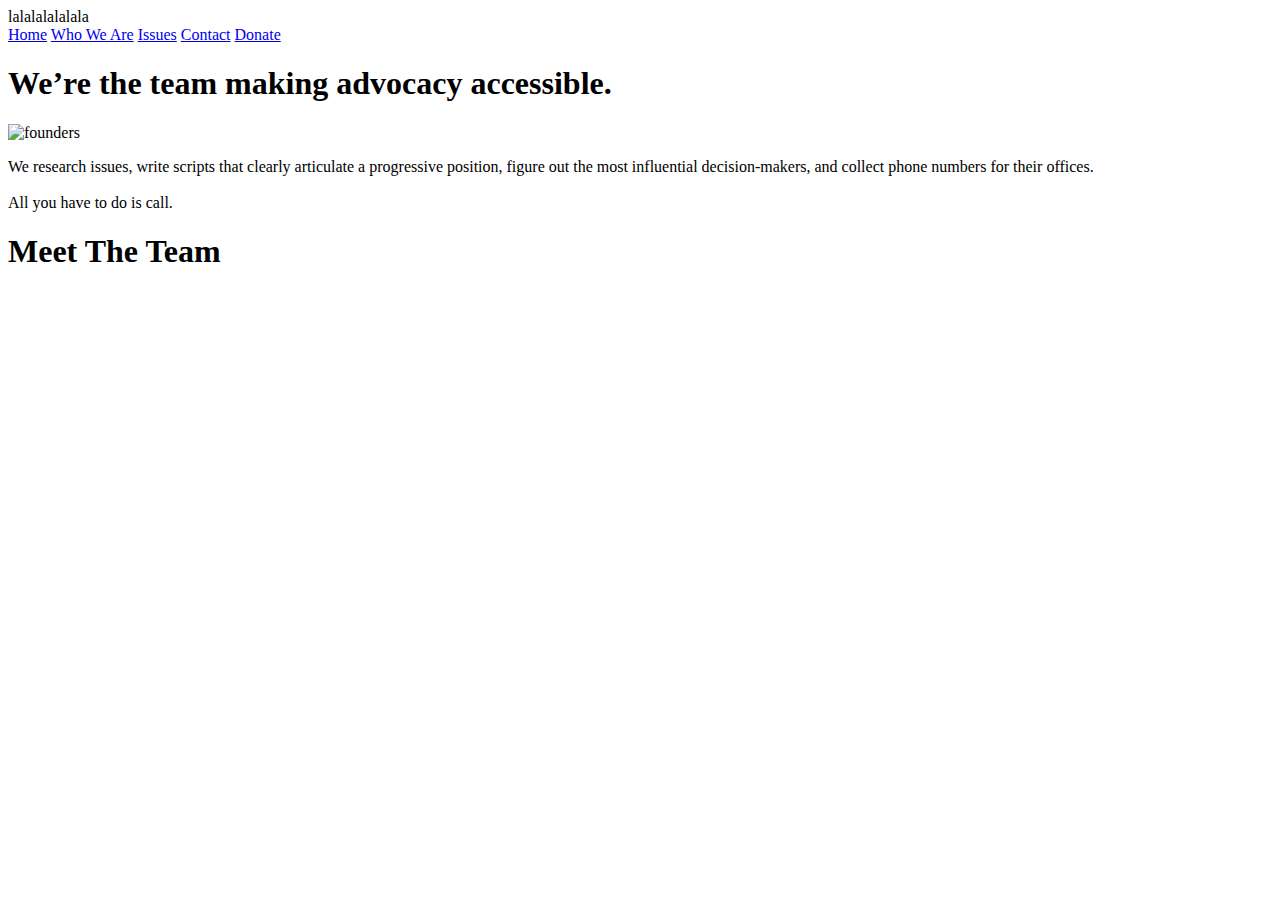
==== about.html @ b62e4d83 "Update about.html lalalalalalala" ====
<!DOCTYPE html>
<html lang="en">
<head>
    <meta charset="UTF-8">
    <meta name="viewport" content="width=device-width, initial-scale=1.0">
    <link rel="stylesheet" type="text/css" href="about.css" />
    <script src="https://kit.fontawesome.com/6351158a28.js" crossorigin="anonymous"></script>
    <title>Document</title>
</head>
<body>
    lalalalalalala
    <nav>
        <a href="#">Home</a> 
        <a href="#">Who We Are</a> 
        <a href="#">Issues</a> 
        <a href="#">Contact</a>
        <a href="#">Donate</a>
        <i class="fa-solid fa-angle-down"></i>
        </nav>
    <h1>
        We’re the team making advocacy accessible.
    </h1>
    <div class="intro">
        <img id="founders" src="nick-rebecca-pic.png" alt="founders">
        <p class="about">We research issues, write scripts that clearly articulate a progressive position, figure out the most influential decision-makers, and collect phone numbers for their offices.<br><br> All you have to do is call.
        </p>
    </div>
    <h1>
        Meet The Team
    </h1>
    <footer>
        <i class="fa-brands fa-twitter"></i>
        <i class="fa-brands fa-facebook"></i>
        <i class="fa-brands fa-github"></i>
        <i class="fa-brands fa-instagram"></i>
    </footer>
</body>
</html>
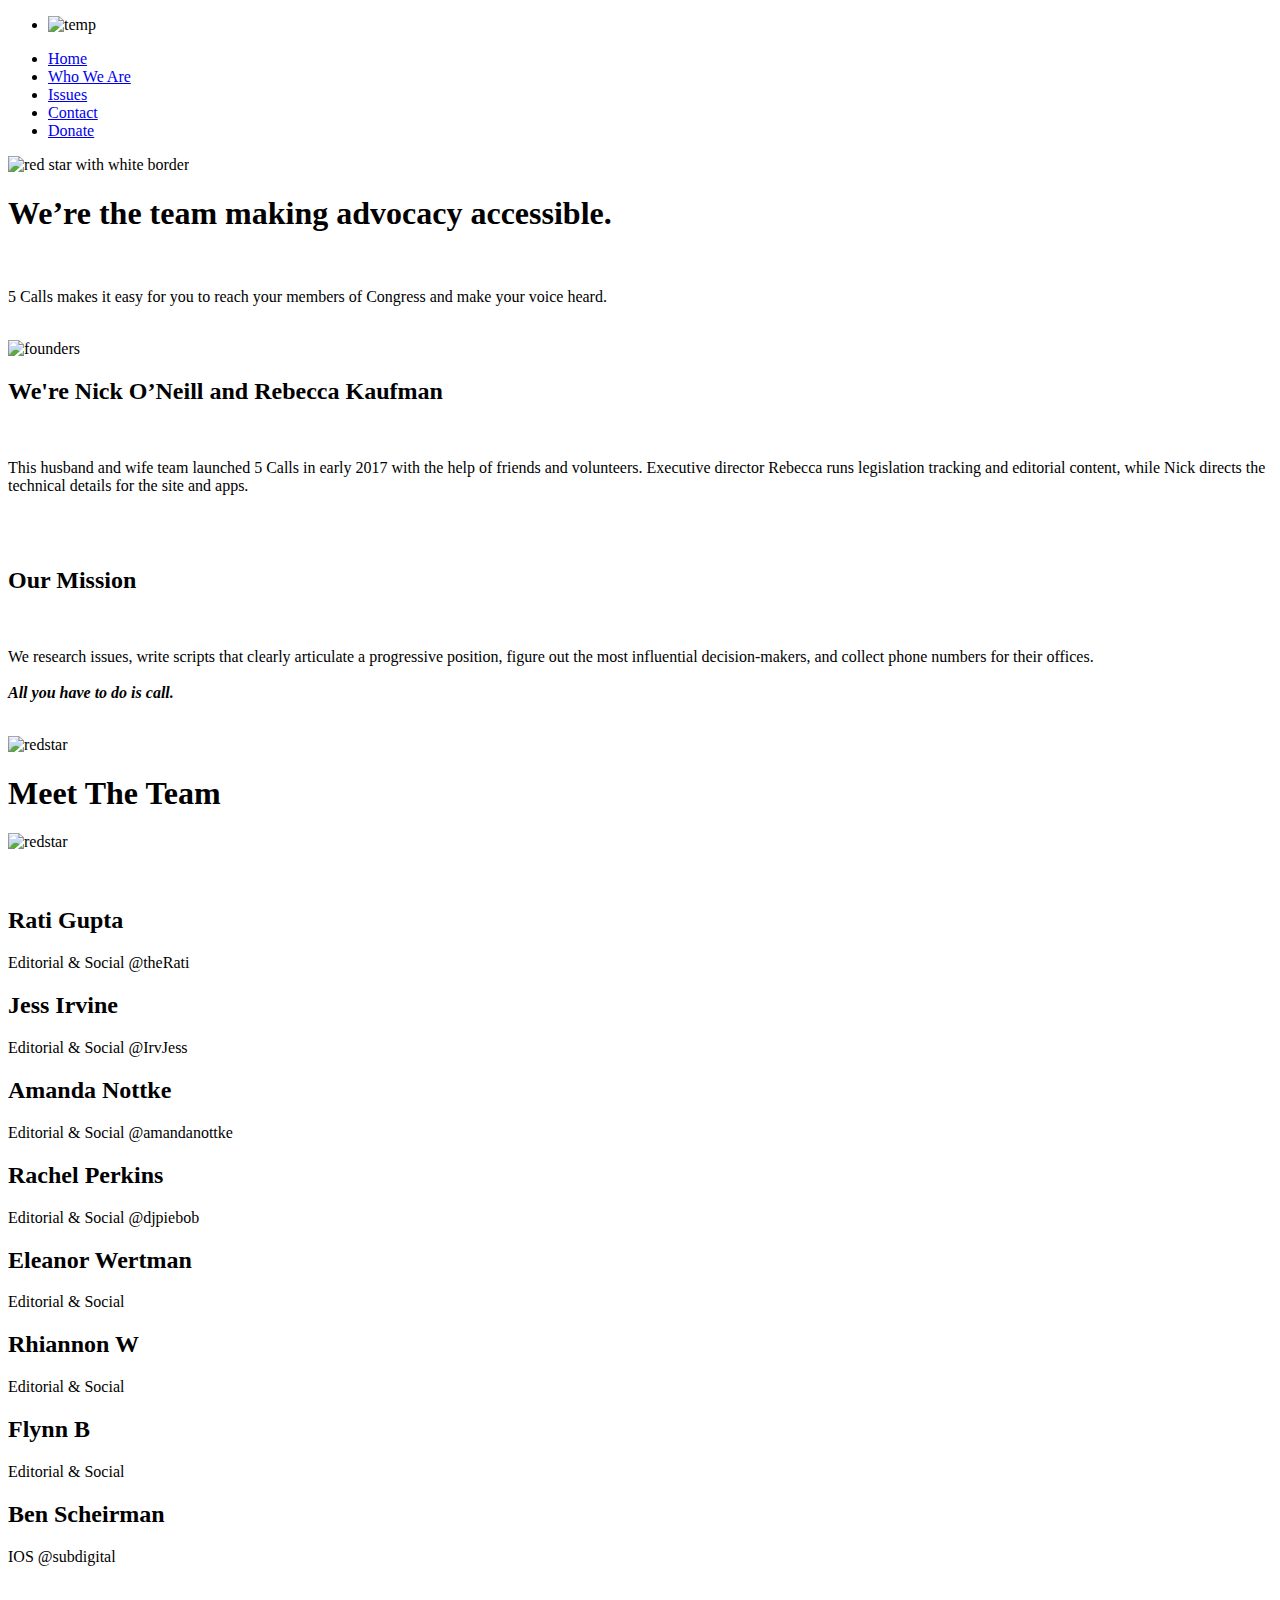
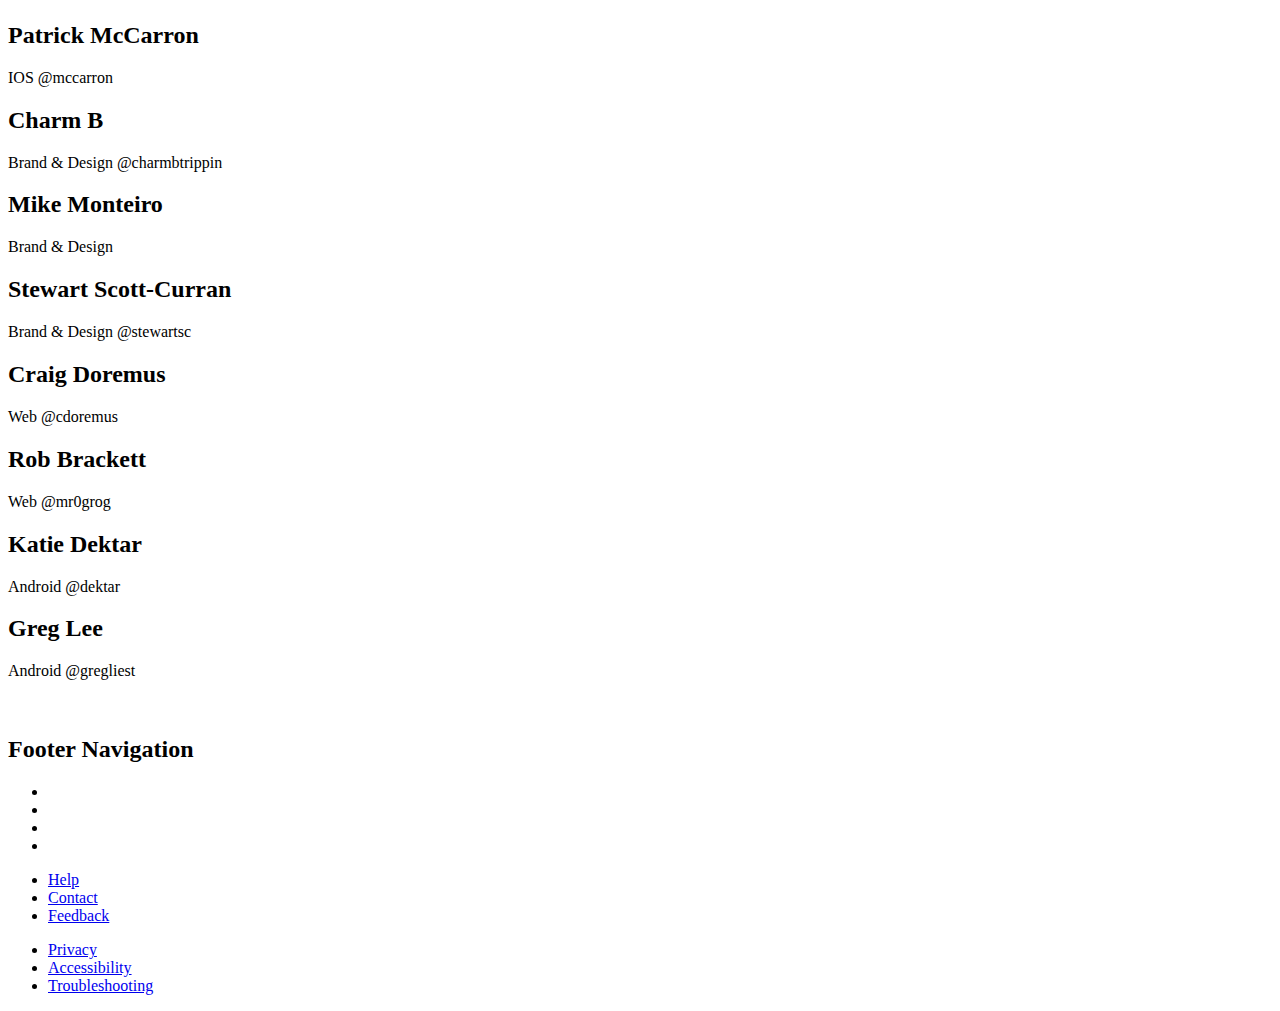
==== commit 9c650b2e: "Update about.html with new nav and footer and element adjustments" ====
--- a/about.html
+++ b/about.html
@@ -4,35 +4,238 @@
     <meta charset="UTF-8">
     <meta name="viewport" content="width=device-width, initial-scale=1.0">
     <link rel="stylesheet" type="text/css" href="about.css" />
+    <link rel="preconnect" href="https://fonts.googleapis.com">
+    <link rel="preconnect" href="https://fonts.gstatic.com" crossorigin>
+    <link href="https://fonts.googleapis.com/css2?family=Bebas+Neue&family=Montserrat:ital,wght@0,300;0,400;0,500;0,600;0,700;0,800;0,900;1,300;1,400;1,500;1,600;1,700;1,800;1,900&family=Roboto+Condensed:ital,wght@0,200;0,300;0,400;0,500;0,600;0,700;0,800;0,900;1,200;1,300;1,400;1,500;1,600;1,700;1,800;1,900&family=Source+Sans+3:ital,wght@0,200;0,300;0,400;0,500;0,600;0,700;0,800;0,900;1,200;1,300;1,400;1,500;1,600;1,700;1,800;1,900&family=Source+Serif+4:ital,opsz,wght@0,8..60,200;0,8..60,300;0,8..60,400;0,8..60,500;0,8..60,600;0,8..60,700;1,8..60,300;1,8..60,400&display=swap" rel="stylesheet">
+    <script src="about.js" crossorigin="anonymous"></script>
     <script src="https://kit.fontawesome.com/6351158a28.js" crossorigin="anonymous"></script>
+    <link rel="stylesheet" href="lightswitch.css">
+    <meta name="viewport" content="width=device-width,initial-scale=1" />
     <title>Document</title>
 </head>
+
 <body>
-    lalalalalalala
-    <nav>
-        <a href="#">Home</a> 
-        <a href="#">Who We Are</a> 
-        <a href="#">Issues</a> 
-        <a href="#">Contact</a>
-        <a href="#">Donate</a>
-        <i class="fa-solid fa-angle-down"></i>
-        </nav>
-    <h1>
-        We’re the team making advocacy accessible.
-    </h1>
+    <header>
+</body>
+<nav class="navigation">
+    <ul class="logo">
+        <li><img src="https://5calls.org/img/5calls-logotype.png" alt="temp"></li>
+    </ul>
+
+    <ul class="navbar" id="navbar">
+        <li class="nav-item">
+            <a href="hompepage.html" class="nav-link" rel="noopener noreferrer" target="_blank">Home</a>
+        </li>
+        <li class="nav-item">
+            <a href="about.html" class="nav-link" rel="noopener noreferrer" target="_blank">Who We Are</a>
+        </li>
+        <li class="nav-item">
+            <a href="feedback.html" class="nav-link" rel="noopener noreferrer" target="_blank">Issues</a>
+            <i id="carat" class="fa-solid fa-angle-down caret-down"></i>
+        </li>
+        <li class="nav-item">
+            <a href="contact.html" class="nav-link" rel="noopener noreferrer" target="_blank">Contact</a>
+        </li>
+        <li class="nav-donate">
+            <a href=index.html#section10 class="donate-button" rel="noopener noreferrer"
+                target="_blank">Donate</a>
+        </li>
+    </ul>
+</nav>
+</header>
+
+   <!--LIGHTSWITCH-->
+  
+  <!--END LIGHTSWITCH-->
+    
+  <div class="banner">
+    <img src="https://pngimg.com/d/red_star_PNG9.png" alt="red star with white border" width="50"><br>
+    <h1> We’re the team making advocacy accessible.</h1>
+    <br>
+    <p>5 Calls makes it easy for you to reach your members of Congress and make your voice heard.</p>
+    
+  </div>
+  <br>
+
+
+
+
     <div class="intro">
-        <img id="founders" src="nick-rebecca-pic.png" alt="founders">
-        <p class="about">We research issues, write scripts that clearly articulate a progressive position, figure out the most influential decision-makers, and collect phone numbers for their offices.<br><br> All you have to do is call.
-        </p>
-    </div>
+        <div class="introinfo">
+        <div class="intoimg">
+        <img id="founders" src="https://5calls.org/images/vols/nick-rebecca.png" alt="founders" width="500px">
+        </div>
+        <div class="introtext">
+          <h2><strong>We're Nick O’Neill and Rebecca Kaufman</strong></h2><br>
+            <p class="about">This husband and wife team launched 5 Calls in early 2017 with the help of friends and volunteers. Executive director Rebecca runs legislation tracking and editorial content, while Nick directs the technical details for the site and apps.</p>
+              <br><br>
+            <h2><strong>Our Mission</strong></h2><br>
+            <p class="about">We research issues, write scripts that clearly articulate a progressive position, figure out the most influential decision-makers, and collect phone numbers for their offices.<br><br> <strong><em>All you have to do is call.</em></strong>
+            </p>
+          </div>
+  </div>
+    <br>
+
+<div class="meettheteam">
+  <img class="redstar" src="https://pngimg.com/d/red_star_PNG9.png" alt="redstar">
     <h1>
         Meet The Team
     </h1>
+    <img class="redstar" src="https://pngimg.com/d/red_star_PNG9.png" alt="redstar">
+</div>
+    <br>
+    <br>
+
+    <div class="container">
+      <div>
+        <div class="content">
+          <h2>Rati Gupta</h2>
+          <span>Editorial & Social</span>
+          <span>@theRati</span>
+        </div>
+      </div>
+      <div>
+        <div class="content">
+          <h2>Jess Irvine</h2>
+          <span>Editorial & Social</span>
+          <span>@IrvJess</span>
+        </div>
+      </div>
+      <div>
+        <div class="content">
+          <h2>Amanda Nottke</h2>
+          <span>Editorial & Social</span>
+          <span>@amandanottke</span>
+        </div>
+      </div>
+      <div>
+        <div class="content">
+          <h2>Rachel Perkins</h2>
+          <span>Editorial & Social</span>
+          <span>@djpiebob</span>
+        </div>
+      </div>
+      <div>
+        <div class="content">
+          <h2>Eleanor Wertman</h2>
+          <span>Editorial & Social</span>
+        </div>
+      </div>
+      <div>
+        <div class="content">
+          <h2>Rhiannon W</h2>
+          <span>Editorial & Social</span>
+        </div>
+      </div>
+      <div>
+        <div class="content">
+          <h2>Flynn B</h2>
+          <span>Editorial & Social</span>
+        </div>
+      </div>
+      <div>
+        <div class="content">
+          <h2>Ben Scheirman</h2>
+          <span>IOS</span>
+          <span>@subdigital</span>
+        </div>
+      </div>
+  
+    </div>
+
+    <br><br>
+
+   
+    <div class="container2">
+      <div>
+        <div class="content2">
+          <h2>Patrick McCarron</h2>
+          <span>IOS</span>
+          <span>@mccarron</span>
+        </div>
+      </div>
+      <div>
+        <div class="content2">
+          <h2>Charm B</h2>
+          <span>Brand & Design</span>
+          <span>@charmbtrippin</span>
+        </div>
+      </div>
+      <div>
+        <div class="content2">
+          <h2>Mike Monteiro</h2>
+          <span>Brand & Design</span>
+        </div>
+      </div>
+      <div>
+        <div class="content2">
+          <h2>Stewart Scott-Curran</h2>
+          <span>Brand & Design</span>
+          <span>@stewartsc</span>
+        </div>
+      </div>
+      <div>
+        <div class="content2">
+          <h2>Craig Doremus</h2>
+          <span>Web</span>
+          <span>@cdoremus</span>
+        </div>
+      </div>
+      <div>
+        <div class="content2">
+          <h2>Rob Brackett</h2>
+          <span>Web</span>
+          <span> @mr0grog</span>
+        </div>
+      </div>
+      <div>
+        <div class="content2">
+          <h2>Katie Dektar</h2>
+          <span>Android</span>
+          <span>@dektar</span>
+        </div>
+      </div>
+      <div>
+        <div class="content2">
+          <h2>Greg Lee</h2> 
+          <span>Android</span>
+          <span> @gregliest</span>
+        </div>
+      </div>
+  
+    </div>
+
+    <br><br>
+
+
     <footer>
-        <i class="fa-brands fa-twitter"></i>
-        <i class="fa-brands fa-facebook"></i>
-        <i class="fa-brands fa-github"></i>
-        <i class="fa-brands fa-instagram"></i>
+
+        <h2 class="visually-hidden">Footer Navigation</h2>
+
+        <div class="social-and-left-list">
+            <ul class="social-list" id="social-list" aria-labelledby="socialList">
+                <li><a href="https://twitter.com/make5calls" class="social-button" target="_blank"
+                        rel="noopener noreferrer"><i class="fab fa-twitter"></i></a></li>
+                <li><a href="https://www.instagram.com/5calls/" class="social-button" target="_blank"
+                        rel="noopener noreferrer"><i class="fab fa-instagram"></i></a></li>
+                <li><a href="https://www.facebook.com/make5calls" class="social-button" target="_blank"
+                        rel="noopener noreferrer"><i class="fab fa-facebook"></i></a></li>
+                <li><a href="https://github.com/5calls/5calls" class="social-button" target="_blank"
+                        rel="noopener noreferrer"><i class="fab fa-github"></i></a></li>
+            </ul>
+            <ul class="list2" id="list2" aria-labelledby="list2">
+              <li role="listitem"><a href="#" role="link" aria-label="help">Help</a></li>
+              <li role="listitem"><a href="contact.html" role="link" target="_blank" rel="noopener noreferrer" aria-label="contact">Contact</a></li>
+              <li role="listitem"><a href="#" role="link" aria-label="feedback">Feedback</a></li>
+          </ul>
+      </div>
+      <ul class="list3" id="list3" aria-labelledby="list3">
+          <li role="listitem"><a href="https://5calls.org/privacy/" role="link" aria-label="privacy">Privacy</a></li>
+          <li role="listitem"><a href="#" role="link" aria-label="accessibility">Accessibility</a></li>
+          <li role="listitem"><a href="https://5calls.org/troubleshooting/" role="link" aria-label="troubleshooting">Troubleshooting</a></li>
+      </ul>  
+
     </footer>
+
 </body>
 </html>
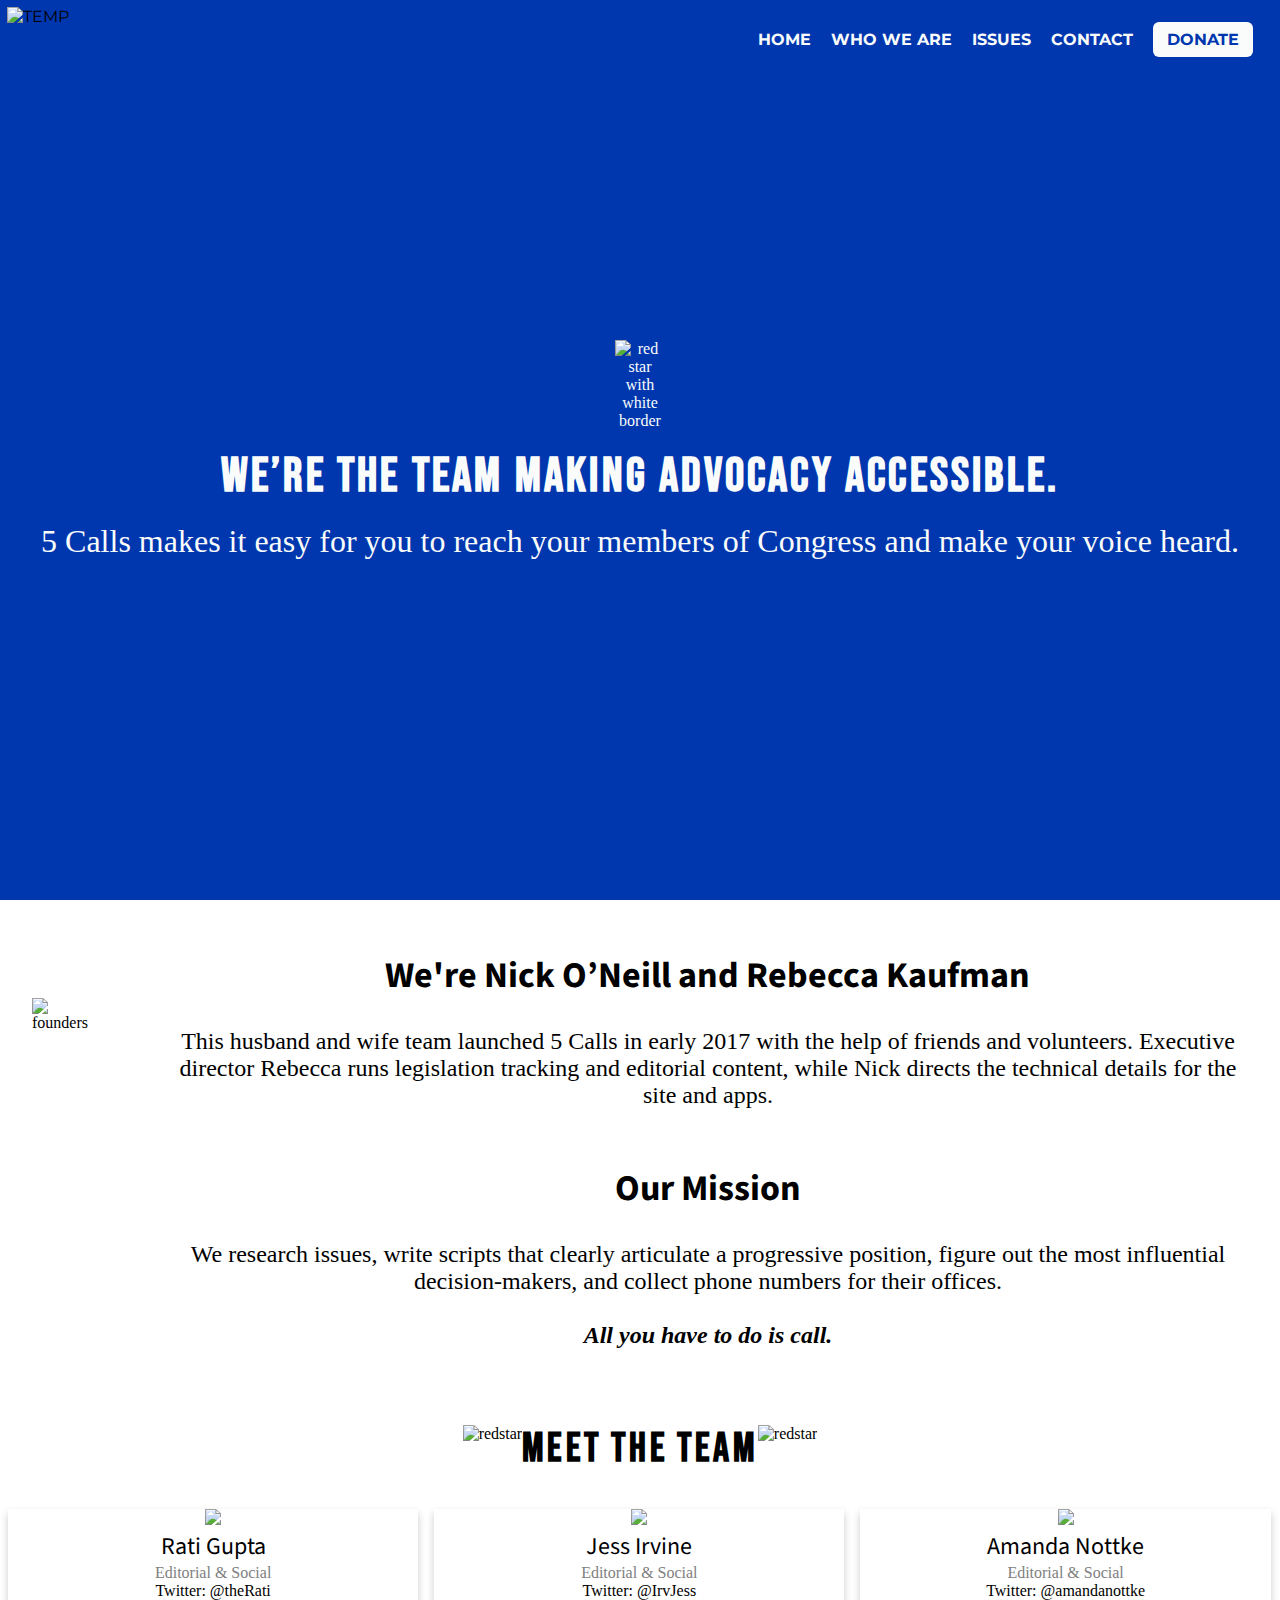
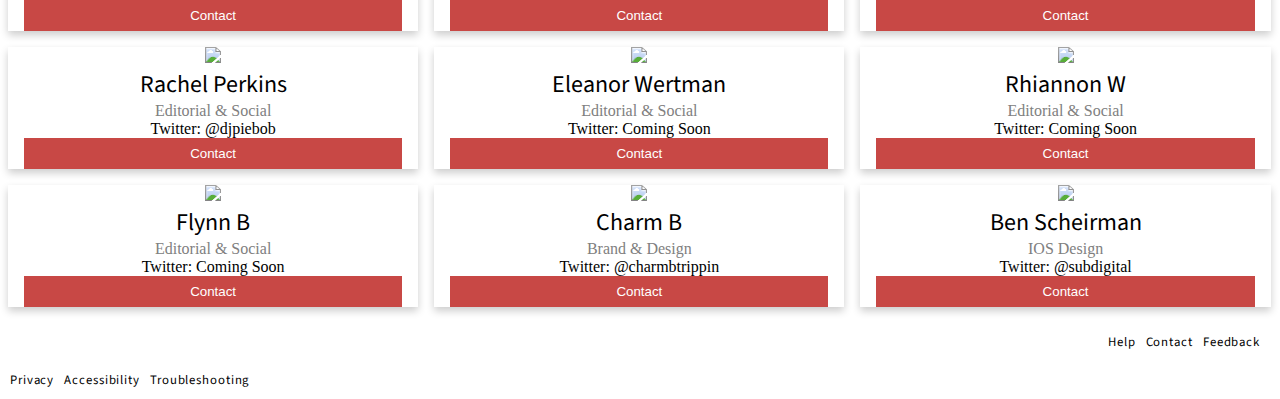
==== commit a3803f1d: "Update about.html new team layout" ====
--- a/about.html
+++ b/about.html
@@ -86,126 +86,121 @@
     <br>
     <br>
 
-    <div class="container">
-      <div>
-        <div class="content">
-          <h2>Rati Gupta</h2>
-          <span>Editorial & Social</span>
-          <span>@theRati</span>
-        </div>
-      </div>
-      <div>
-        <div class="content">
-          <h2>Jess Irvine</h2>
-          <span>Editorial & Social</span>
-          <span>@IrvJess</span>
-        </div>
-      </div>
-      <div>
-        <div class="content">
-          <h2>Amanda Nottke</h2>
-          <span>Editorial & Social</span>
-          <span>@amandanottke</span>
-        </div>
-      </div>
-      <div>
-        <div class="content">
-          <h2>Rachel Perkins</h2>
-          <span>Editorial & Social</span>
-          <span>@djpiebob</span>
-        </div>
-      </div>
-      <div>
-        <div class="content">
-          <h2>Eleanor Wertman</h2>
-          <span>Editorial & Social</span>
-        </div>
-      </div>
-      <div>
-        <div class="content">
-          <h2>Rhiannon W</h2>
-          <span>Editorial & Social</span>
-        </div>
-      </div>
-      <div>
-        <div class="content">
-          <h2>Flynn B</h2>
-          <span>Editorial & Social</span>
-        </div>
-      </div>
-      <div>
-        <div class="content">
-          <h2>Ben Scheirman</h2>
-          <span>IOS</span>
-          <span>@subdigital</span>
-        </div>
-      </div>
-  
-    </div>
-
-    <br><br>
-
-   
-    <div class="container2">
-      <div>
-        <div class="content2">
-          <h2>Patrick McCarron</h2>
-          <span>IOS</span>
-          <span>@mccarron</span>
-        </div>
-      </div>
-      <div>
-        <div class="content2">
-          <h2>Charm B</h2>
-          <span>Brand & Design</span>
-          <span>@charmbtrippin</span>
-        </div>
-      </div>
-      <div>
-        <div class="content2">
-          <h2>Mike Monteiro</h2>
-          <span>Brand & Design</span>
-        </div>
-      </div>
-      <div>
-        <div class="content2">
-          <h2>Stewart Scott-Curran</h2>
-          <span>Brand & Design</span>
-          <span>@stewartsc</span>
-        </div>
-      </div>
-      <div>
-        <div class="content2">
-          <h2>Craig Doremus</h2>
-          <span>Web</span>
-          <span>@cdoremus</span>
-        </div>
-      </div>
-      <div>
-        <div class="content2">
-          <h2>Rob Brackett</h2>
-          <span>Web</span>
-          <span> @mr0grog</span>
-        </div>
-      </div>
-      <div>
-        <div class="content2">
-          <h2>Katie Dektar</h2>
-          <span>Android</span>
-          <span>@dektar</span>
-        </div>
-      </div>
-      <div>
-        <div class="content2">
-          <h2>Greg Lee</h2> 
-          <span>Android</span>
-          <span> @gregliest</span>
-        </div>
-      </div>
-  
-    </div>
-
-    <br><br>
+
+
+    <div class="row">
+        <div class="column">
+          <div class="card">
+            <img src="https://5calls.org/images/vols/rati.png">
+            <div class="container">
+              <h2>Rati Gupta</h2>
+              <p class="title">Editorial &amp; Social</p>
+              <p> Twitter: @theRati</p>
+              <p><button class="button">Contact</button></p>
+            </div>
+          </div>
+        </div>
+      
+        <div class="column">
+          <div class="card">
+            <img src="https://5calls.org/images/vols/jess.png">
+            <div class="container">
+              <h2>Jess Irvine</h2>
+              <p class="title">Editorial &amp; Social</p>
+              <p>Twitter: @IrvJess</p>
+              <p><button class="button">Contact</button></p>
+            </div>
+          </div>
+        </div>
+      
+        <div class="column">
+          <div class="card">
+            <img src="https://5calls.org/images/vols/amanda.png">
+            <div class="container">
+              <h2>Amanda Nottke</h2>
+              <p class="title">Editorial &amp; Social</p>
+              <p>Twitter: @amandanottke</p>
+              <p><button class="button">Contact</button></p>
+            </div>
+          </div>
+        </div>
+      </div>
+ 
+      <div class="row">
+        <div class="column">
+          <div class="card">
+            <img src="https://5calls.org/images/vols/pie.png">
+            <div class="container">
+              <h2>Rachel Perkins</h2>
+              <p class="title">Editorial &amp; Social</p>
+              <p>Twitter: @djpiebob</p>
+              <p><button class="button">Contact</button></p>
+            </div>
+          </div>
+        </div>
+      
+        <div class="column">
+          <div class="card">
+            <img src="https://5calls.org/images/vols/eleanor.png">
+            <div class="container">
+              <h2>Eleanor Wertman</h2>
+              <p class="title">Editorial &amp; Social</p>
+              <p>Twitter: Coming Soon </p>
+              <p><button class="button">Contact</button></p>
+            </div>
+          </div>
+        </div>
+      
+        <div class="column">
+          <div class="card">
+            <img src="https://5calls.org/images/vols/rhi.png">
+            <div class="container">
+              <h2>Rhiannon W</h2>
+              <p class="title">Editorial &amp; Social</p>
+              <p>Twitter: Coming Soon</p>
+              <p><button class="button">Contact</button></p>
+            </div>
+          </div>
+        </div>
+      </div>
+
+      <div class="row">
+        <div class="column">
+          <div class="card">
+            <img src="https://5calls.org/images/vols/flynn.png">
+            <div class="container">
+              <h2>Flynn B</h2>
+              <p class="title">Editorial &amp; Social</p>
+              <p>Twitter: Coming Soon</p>
+              <p><button class="button">Contact</button></p>
+            </div>
+          </div>
+        </div>
+      
+        <div class="column">
+          <div class="card">
+            <img src="https://5calls.org/images/vols/charm.png">
+            <div class="container">
+              <h2>Charm B</h2>
+              <p class="title">Brand &amp; Design</p>
+              <p>Twitter: @charmbtrippin</p>
+              <p><button class="button">Contact</button></p>
+            </div>
+          </div>
+        </div>
+      
+        <div class="column">
+          <div class="card">
+            <img src="https://5calls.org/images/vols/ben.jpg">
+            <div class="container">
+              <h2>Ben Scheirman</h2>
+              <p class="title">IOS Design</p>
+              <p>Twitter:  @subdigital</p>
+              <p><button class="button">Contact</button></p>
+            </div>
+          </div>
+        </div>
+      </div>
 
 
     <footer>
@@ -239,3 +234,5 @@
 
 </body>
 </html>
+
+
--- a/about.css
+++ b/about.css
@@ -0,0 +1,334 @@
+@import url("https://fonts.googleapis.com/css2?family=Ubuntu+Mono&display=swap");
+
+html {
+    scroll-behavior: smooth;
+    scroll-padding-top: var(--scroll-padding, 60px);
+}
+
+* {
+  margin: 0;
+  padding: 0;
+  box-sizing: border-box;
+  text-align: center;
+}
+nav{
+  text-decoration:none;
+  text-align:end;
+  background-color: #1875D1;
+  padding:10px;
+  font-family: 'Montserrat', sans-serif;
+  
+}
+.introinfo{
+  display:flex;
+  padding:2em;
+}
+
+.introinfo img {
+  margin-right: 5em;
+  margin-top: 3em;
+}
+
+.introtext {
+  font-size: 1.5em
+}
+
+#donate{
+  padding:5px;
+  color: black;
+  background-color: #F9FCFB;
+  text-decoration: none;
+}
+
+h1 {
+  font-family: 'Bebas Neue', sans-serif; 
+  font-size: 2.5rem; 
+  letter-spacing: 0.2rem
+}
+
+h2 {
+  font-family: 'Source Sans 3', sans-serif;
+  font-weight: 400;
+}
+
+h3 {
+  font-family: 'Montserrat', sans-serif;
+}
+
+
+.banner {
+  background-color: #0037AE;
+     background-size: cover; 
+     background-position: center; 
+    background-repeat: no-repeat; 
+    height: 100vh;
+    color:#F9FCFB;
+    display: flex;
+    flex-direction: column;
+    justify-content: center;
+    align-items: center;
+    text-align: center;
+}
+
+.banner h1{
+  font-size: 3em;
+}
+
+.banner p{
+  font-size: 2em;
+}
+
+i{
+  color:#F9FCFB;
+}
+.redstar{
+  height: 40px;
+}
+.meettheteam{
+  display: flex;
+  justify-content: center;
+  margin-top: 2%;
+
+}
+
+
+footer {
+    margin: 0px;
+    padding: 0px;
+    font-family: 'Source Sans 3', sans-serif;
+    font-size: 0.8rem;
+    letter-spacing: 0.07em
+}
+
+footer ul  {
+    list-style-type: none;
+    Display: flex;
+    Flex-direction: row;
+    padding: 10px;
+}
+
+footer li a {
+    text-decoration: none;
+    color: black;
+}
+
+#left-list li {
+    margin-right: 10px; 
+}
+
+#list3 li {
+    margin-right: 10px; 
+}
+#list2 li {
+    margin-right: 10px; 
+}
+
+#social-list li {
+    margin-right: 10px;
+    font-size: 1.6rem; 
+}
+
+#social-list li a:active i {
+    filter: brightness(0%); 
+}
+
+ #social-list li:nth-child(1) a i{
+    color: rgb(29, 161, 242); 
+}
+
+#social-list li:nth-child(2) a i {
+    color: rgb(234, 54, 97);
+}
+
+#social-list li:nth-child(3) a i {
+    color: rgb(44, 101, 245); 
+}
+
+#social-list li:nth-child(4) a i {
+    color: rgb(140, 41, 255); 
+}
+
+.visually-hidden {
+    position: absolute;
+    width: 1px;
+    height: 1px;
+    overflow: hidden;
+    clip: rect(0, 0, 0, 0);
+}
+.social-and-left-list {
+    display: flex;
+    justify-content: space-between;
+}
+#submit{
+    border-radius: 6px;
+}
+
+
+
+.logo img {
+    width: auto;
+    height: 4em;
+    display: inline-block;
+    max-height: 100%;
+}
+
+.logo, .navbar {
+    display: flex;
+    align-items: center;
+}
+
+.navbar li {
+    font-family: 'Montserrat';
+    margin-right: 20px;
+    color: #F9FCFB;
+
+}
+
+.navigation {
+    width: 100%;
+    padding: 7px;
+    margin: 0 auto;
+    display: flex;
+    justify-content: space-between;
+    align-items: center;
+    background-color: #0037AE;
+    position: fixed;
+    z-index: 10;
+    text-transform: uppercase;
+
+}
+
+.navigation ul {
+    list-style-type: none;
+    display: flex;
+    Flex-direction: row;
+}
+
+.navbar li a {
+    color: #F9FCFB;
+    font-weight: bold;
+}
+
+.navbar li a, .button {
+    text-decoration: none;
+}
+
+.navbar li a:hover, .navbar li a:active {
+    color: #C84845;
+}
+
+#carat:hover, #carat:active {
+    color: #C84845;
+}
+
+
+.nav-donate .donate-button {
+    color: #0037AE;
+    background-color: #F9FCFB;
+    padding: 8px 14px;
+    border-radius: 6px;
+}
+
+
+
+
+/* Three columns side by side */
+.column {
+    float: left;
+    width: 33.3%;
+    margin-bottom: 16px;
+    padding: 0 8px;
+  }
+  
+  /* Display the columns below each other instead of side by side on small screens */
+  @media screen and (max-width: 650px) {
+    .column {
+      width: 100%;
+      display: block;
+    }
+  }
+  
+  /* Add some shadows to create a card effect */
+  .card {
+    box-shadow: 0 4px 8px 0 rgba(0, 0, 0, 0.2);
+  }
+  
+  /* Some left and right padding inside the container */
+  .container {
+    padding: 0 16px;
+  }
+  
+  /* Clear floats */
+  .container::after, .row::after {
+    content: "";
+    clear: both;
+    display: table;
+  }
+  
+  .title {
+    color: grey;
+  }
+  
+  .button {
+    border: none;
+    outline: 0;
+    display: inline-block;
+    padding: 8px;
+    color: white;
+    background-color: #C84845;
+    text-align: center;
+    cursor: pointer;
+    width: 100%;
+  }
+  
+  .button:hover {
+    background-color: #555;
+  }
+
+
+
+  @media only screen and (max-width: 767px) {
+    .introinfo {
+        flex-direction: column;
+        align-items: center;
+    }
+
+    .intoimg {
+        order: 1;
+        margin-bottom: 20px; /* Adjust the margin as needed */
+        
+    }
+
+    .introtext {
+        order: 2;
+    }
+
+    header {
+        text-align: center; /* Center the content */
+        
+    }
+
+    .navigation {
+        flex-direction: column;
+        align-items: center;
+    }
+}
+
+@media only screen and (min-width: 768px) and (max-width: 1024px) {
+    header {
+        text-align: center; /* Center the content */
+        flex-direction: column;
+    }
+
+    .navigation {
+        flex-direction: column;
+        align-items: center;
+    }
+
+    /* Add any other styles or adjustments as needed */
+}
+
+
+
+
+
